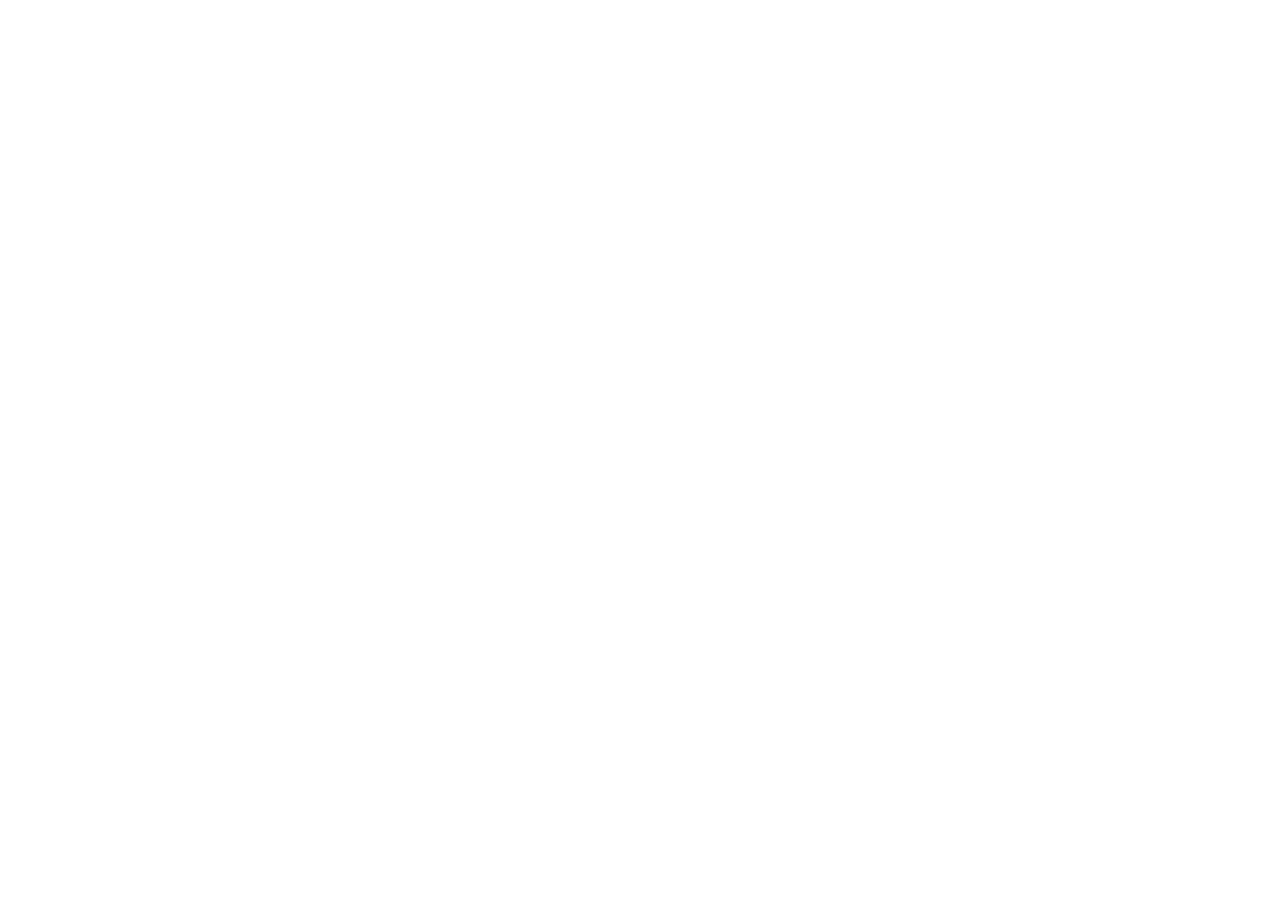
==== index.html @ ef82b509 "Initial Commit" ====
<!DOCTYPE html>
<html lang="en">
<head>
    <meta charset="UTF-8">
    <meta name="viewport" content="width=device-width, initial-scale=1.0">
    <title>My first web page</title>
</head>
<body>
    
</body>
</html>
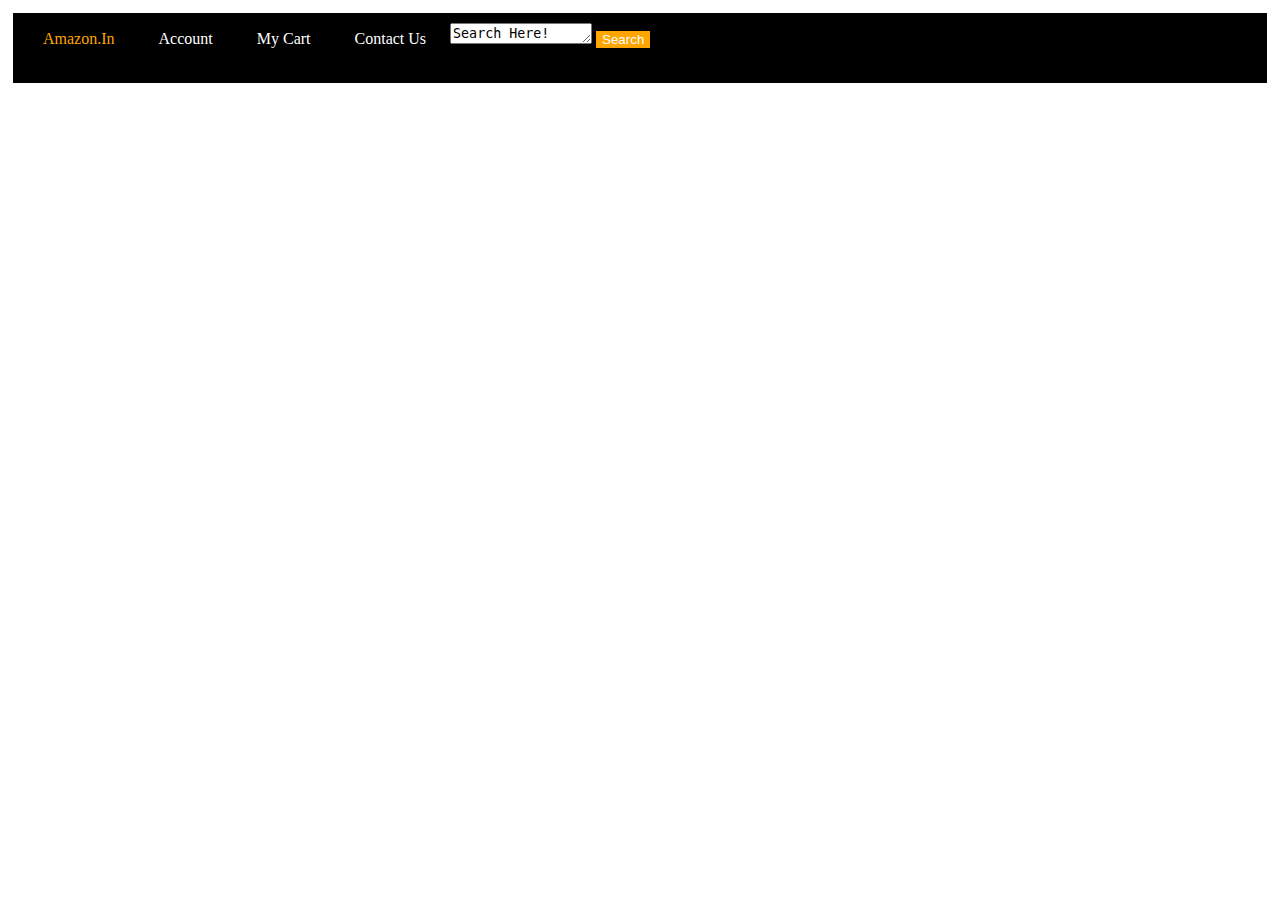
==== commit d3b92820: "Navbar" ====
--- a/index.html
+++ b/index.html
@@ -1,11 +1,28 @@
 <!DOCTYPE html>
 <html lang="en">
-<head>
-    <meta charset="UTF-8">
-    <meta name="viewport" content="width=device-width, initial-scale=1.0">
+  <head>
+    <meta charset="UTF-8" />
+    <meta name="viewport" content="width=device-width, initial-scale=1.0" />
     <title>My first web page</title>
-</head>
-<body>
+    <link rel="stylesheet" href="style.css">
+  </head>
+  <body id="main_body">
+
+    <div id="main_div">
+        <a href="#" class="a_tag" id="amazon">Amazon.In</a>
+        <a href="#" class="a_tag" id="account">Account</a>
+        <a href="#" class="a_tag" id="cart">My Cart</a>
+        <a href="#" class="a_tag" id="contact">Contact Us</a>
+
+        <textarea name="search_bar" id="search_bar" cols="15" rows="1">Search Here!</textarea>
+
+        <button id="button">Search</button>
+    </div>
+
+
+
     
-</body>
-</html>+
+    <script src="script.js"></script>
+  </body>
+</html>
--- a/style.css
+++ b/style.css
@@ -0,0 +1,24 @@
+#main_div{
+    background-color: black;
+    border: 5px solid white;
+    height: 50px;
+    padding: 10px;
+}
+
+.a_tag{
+    text-decoration: none;
+    color: white;
+    margin: 20px;
+}
+
+#amazon{
+    color: orange;
+}
+
+#button{
+    background-color: orange;
+    color: white;
+    border: none;
+}
+
+
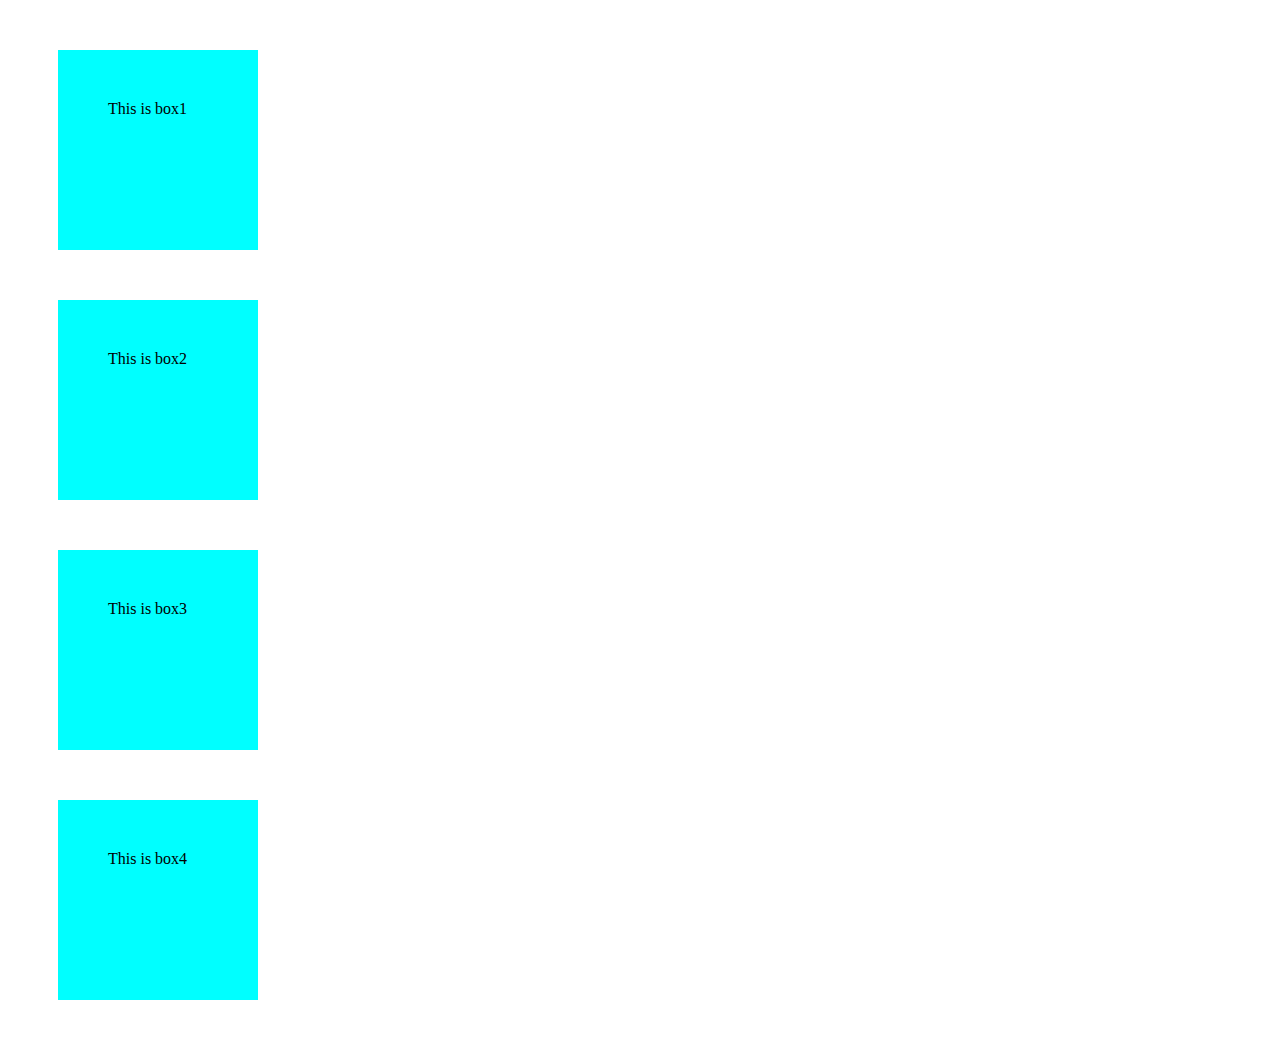
==== commit d765e4fa: "css" ====
--- a/index.html
+++ b/index.html
@@ -8,20 +8,12 @@
   </head>
   <body id="main_body">
 
-    <div id="main_div">
-        <a href="#" class="a_tag" id="amazon">Amazon.In</a>
-        <a href="#" class="a_tag" id="account">Account</a>
-        <a href="#" class="a_tag" id="cart">My Cart</a>
-        <a href="#" class="a_tag" id="contact">Contact Us</a>
-
-        <textarea name="search_bar" id="search_bar" cols="15" rows="1">Search Here!</textarea>
-
-        <button id="button">Search</button>
+    <div id="container">
+      <div class="box1">This is box1</div>
+      <div class="box2">This is box2</div>
+      <div class="box3">This is box3</div>
+      <div class="box4">This is box4</div>
     </div>
-
-
-
-    
 
     <script src="script.js"></script>
   </body>
--- a/style.css
+++ b/style.css
@@ -1,24 +1,24 @@
-#main_div{
-    background-color: black;
-    border: 5px solid white;
-    height: 50px;
-    padding: 10px;
+#main_body{
+    color: black;
+    background-color: white;
 }
 
-.a_tag{
-    text-decoration: none;
-    color: white;
-    margin: 20px;
+.box1, .box2, .box3, .box4{
+    background-color: aqua;
+    width: 100px;
+    height: 100px;
+    margin: 50px;
+    padding: 50px;
+    display: flex;
 }
 
-#amazon{
-    color: orange;
-}
-
-#button{
-    background-color: orange;
-    color: white;
-    border: none;
-}
-
-
+@media (max-width: 200px) or (max-height: 300px){
+    .box1, .box2, .box3,.box4 {
+            background-color: aqua;
+            width: 100px;
+            height: 100px;
+            margin: 50px;
+            padding: 50px;
+            display: inline-block;
+        }
+}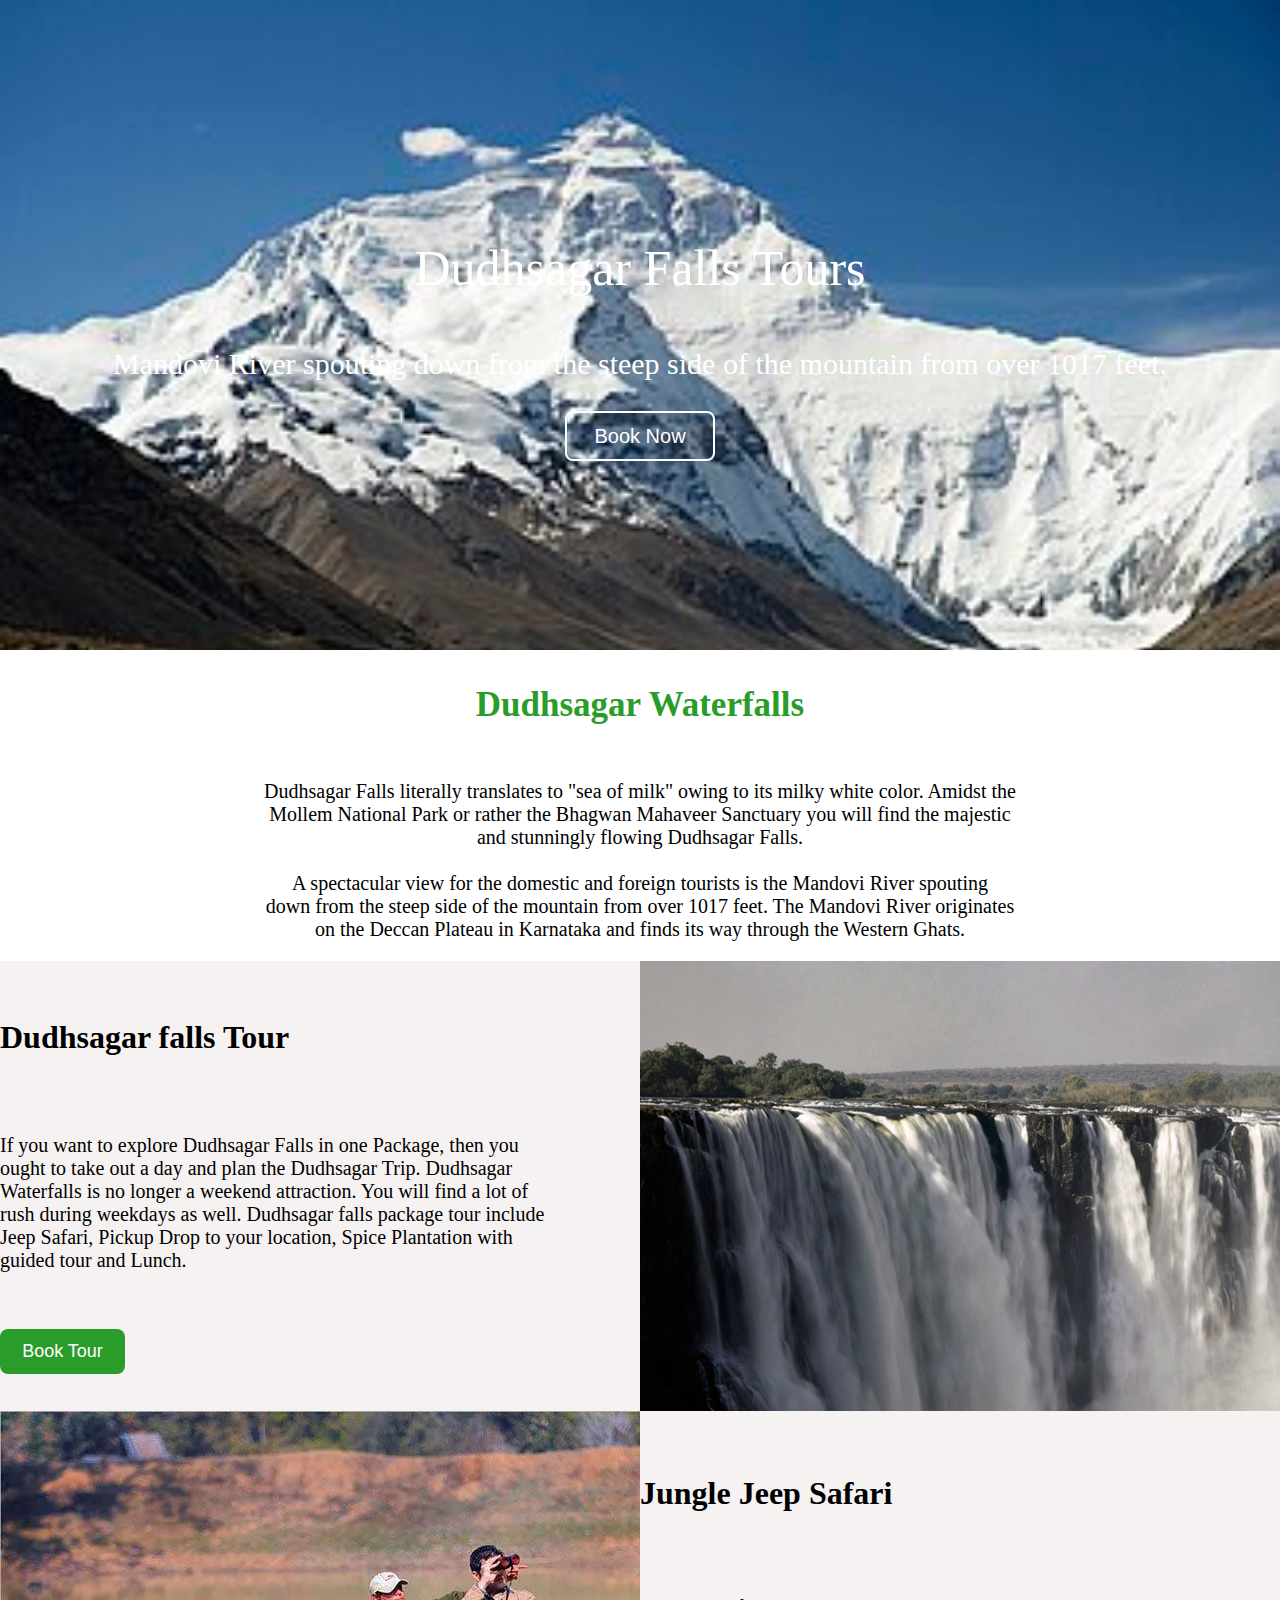
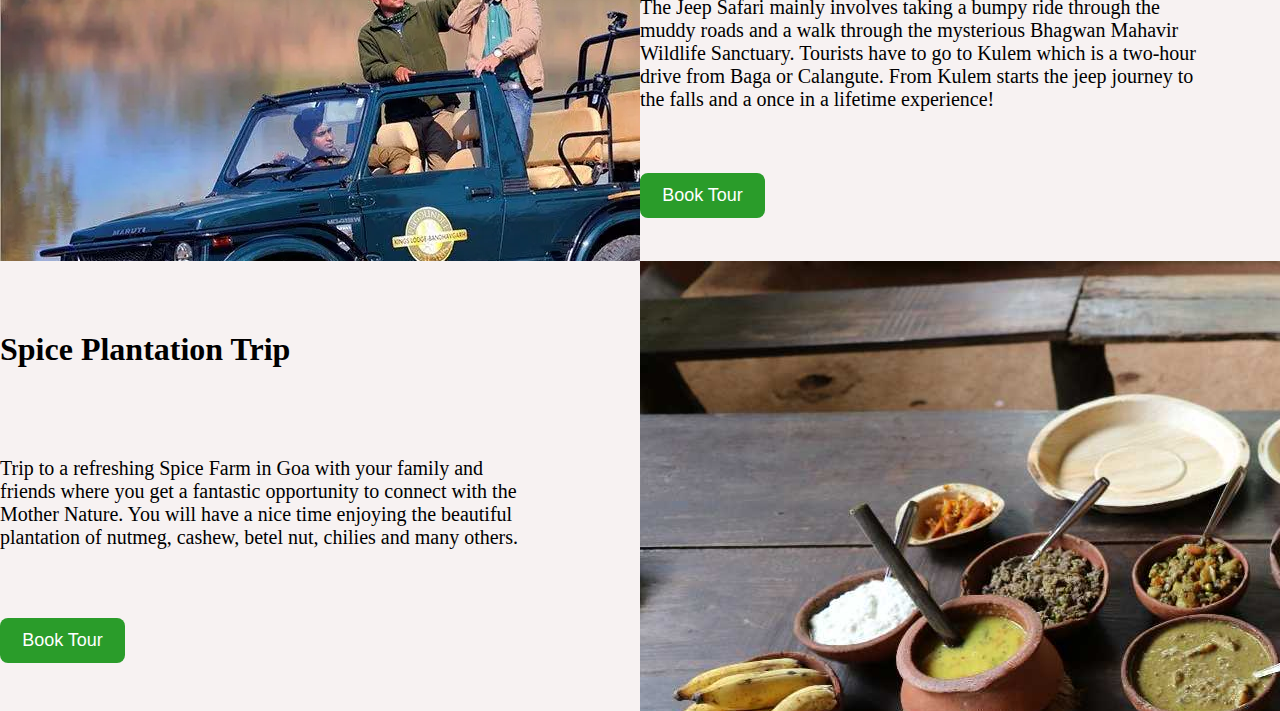
==== commit 3aa8fd78: "css" ====
--- a/index.html
+++ b/index.html
@@ -1,18 +1,92 @@
 <!DOCTYPE html>
 <html lang="en">
-  <head>
+  <head id="head">
     <meta charset="UTF-8" />
     <meta name="viewport" content="width=device-width, initial-scale=1.0" />
-    <title>My first web page</title>
-    <link rel="stylesheet" href="style.css">
+    <title>Tourist Site</title>
+    <link rel="stylesheet" href="style.css" />
   </head>
-  <body id="main_body">
+  <body id="body">
+    <div id="upper_div">
+      <div id="inner_div">
+        <p id="main_head" class="heading">Dudhsagar Falls Tours</p>
+        <p id="description" class="heading">
+          Mandovi River spouting down from the steep side of the mountain from
+          over 1017 feet.
+        </p>
+        <button id="book_btn">Book Now</button>
+      </div>
+    </div>
 
-    <div id="container">
-      <div class="box1">This is box1</div>
-      <div class="box2">This is box2</div>
-      <div class="box3">This is box3</div>
-      <div class="box4">This is box4</div>
+    <div id="mid_div">
+      <p id="mid_head"><b>Dudhsagar Waterfalls</b></p>
+      <p class="mid_desc">
+        Dudhsagar Falls literally translates to "sea of milk" owing to its milky
+        white color. Amidst the <br />
+        Mollem National Park or rather the Bhagwan Mahaveer Sanctuary you will
+        find the majestic <br />
+        and stunningly flowing Dudhsagar Falls. <br />
+        <br />
+        A spectacular view for the domestic and foreign tourists is the Mandovi
+        River spouting <br />
+        down from the steep side of the mountain from over 1017 feet. The
+        Mandovi River originates <br />
+        on the Deccan Plateau in Karnataka and finds its way through the Western
+        Ghats.
+      </p>
+    </div>
+
+    <div id="grids">
+      <div class="inner_grid" id="first_grid">
+        <div id="info1" class="info">
+          <h1>Dudhsagar falls Tour</h1>
+          <p style="font-size: 20px">
+            If you want to explore Dudhsagar Falls in one Package, then you
+            <br />
+            ought to take out a day and plan the Dudhsagar Trip. Dudhsagar
+            <br />
+            Waterfalls is no longer a weekend attraction. You will find a lot of
+            <br />
+            rush during weekdays as well. Dudhsagar falls package tour include
+            <br />
+            Jeep Safari, Pickup Drop to your location, Spice Plantation with
+            <br />
+            guided tour and Lunch.
+          </p>
+          <button class="grid_btn" id="btn1">Book Tour</button>
+        </div>
+        <div id="photo1" class="photo"></div>
+      </div>
+      <div class="inner_grid" id="sec_grid">
+        <div id="info2" class="info">
+          <h1>Jungle Jeep Safari</h1>
+          <p style="font-size: 20px">
+            The Jeep Safari mainly involves taking a bumpy ride through the <br>
+            muddy roads and a walk through the mysterious Bhagwan Mahavir <br>
+            Wildlife Sanctuary. Tourists have to go to Kulem which is a two-hour <br>
+            drive from Baga or Calangute. From Kulem starts the jeep journey to <br>
+            the falls and a once in a lifetime experience!
+          </p>
+          <button class="grid_btn" id="btn2">Book Tour</button>
+        </div>
+        <div id="photo2" class="photo"></div>
+      </div>
+      <div class="inner_grid" id="third_grid">
+        <div id="info3" class="info">
+          <h1>Spice Plantation Trip</h1>
+          <p style="font-size: 20px">
+            Trip to a refreshing Spice Farm in Goa with your family and
+            <br />
+            friends where you get a fantastic opportunity to connect with the
+            <br />
+            Mother Nature. You will have a nice time enjoying the beautiful
+            <br />
+            plantation of nutmeg, cashew, betel nut, chilies and many others.
+          </p>
+          <button class="grid_btn" id="btn3">Book Tour</button>
+        </div>
+        <div id="photo3" class="photo"></div>
+      </div>
     </div>
 
     <script src="script.js"></script>
--- a/style.css
+++ b/style.css
@@ -1,24 +1,117 @@
-#main_body{
-    color: black;
-    background-color: white;
+#body{
+    margin: 0px;
 }
 
-.box1, .box2, .box3, .box4{
-    background-color: aqua;
-    width: 100px;
-    height: 100px;
-    margin: 50px;
-    padding: 50px;
+#upper_div{
+    height: 650px;
+    width: 100%;
+    background-image: url('/mountains.jpg');
+    background-repeat: no-repeat;
+    background-size: cover;
     display: flex;
+    justify-content: center;
+    align-items: center;
 }
 
-@media (max-width: 200px) or (max-height: 300px){
-    .box1, .box2, .box3,.box4 {
-            background-color: aqua;
-            width: 100px;
-            height: 100px;
-            margin: 50px;
-            padding: 50px;
-            display: inline-block;
-        }
+.heading{
+    color: white;
+}
+
+#inner_div{
+    text-align: center;
+}
+
+#book_btn{
+    color: white;
+    padding: 10px;
+    height: 50px;
+    width: 150px;
+    border-radius: 8px;
+    font-size: 20px;
+    border: 2px solid white;
+    background: none;
+}
+
+#main_head{
+    font-size: 50px;
+}
+
+#description{
+    font-size: 30px;
+}
+
+#book_btn:hover{
+    background-color: white;
+    color: black;
+    cursor: pointer;
+}
+
+#mid_div{
+    display: flex;
+    flex-direction: column;
+    justify-content: space-evenly;
+    text-align: center;
+    height: fit-content;
+}
+
+#mid_head{
+    color: rgb(42, 156, 42);
+    font-size: 35px;
+    
+}
+
+.mid_desc{
+    font-size: 20px;
+}
+
+#grids{
+    height: fit-content;
+
+}
+
+.grid_btn{
+    background-color: rgb(42, 156, 42);
+    color: white;
+    border-radius: 8px;
+    height: 45px;
+    width: 125px;
+    font-size: 18px;
+    border: none;
+}
+
+.inner_grid{
+    display: flex;
+    flex-direction: row;
+}
+
+#photo1{
+    background-image: url(/waterfall.jpg);
+    height: 450px;
+    width: 50%;
+}
+
+#photo2 {
+    background-image: url(/jeep-safari.jpg);
+    height: 450px;
+    width: 50%;
+}
+
+#photo3 {
+    background-image: url(/spice.jpg);
+    height: 450px;
+    width: 50%;
+}
+
+.info{
+    background-color: rgb(247, 242, 242);
+    display: flex;
+    flex-direction: column;
+    text-align: start;
+    /* padding: 20px; */
+    justify-content: space-evenly;
+    width: 50%;
+}
+
+.grid_btn:hover{
+    cursor: pointer;
 }